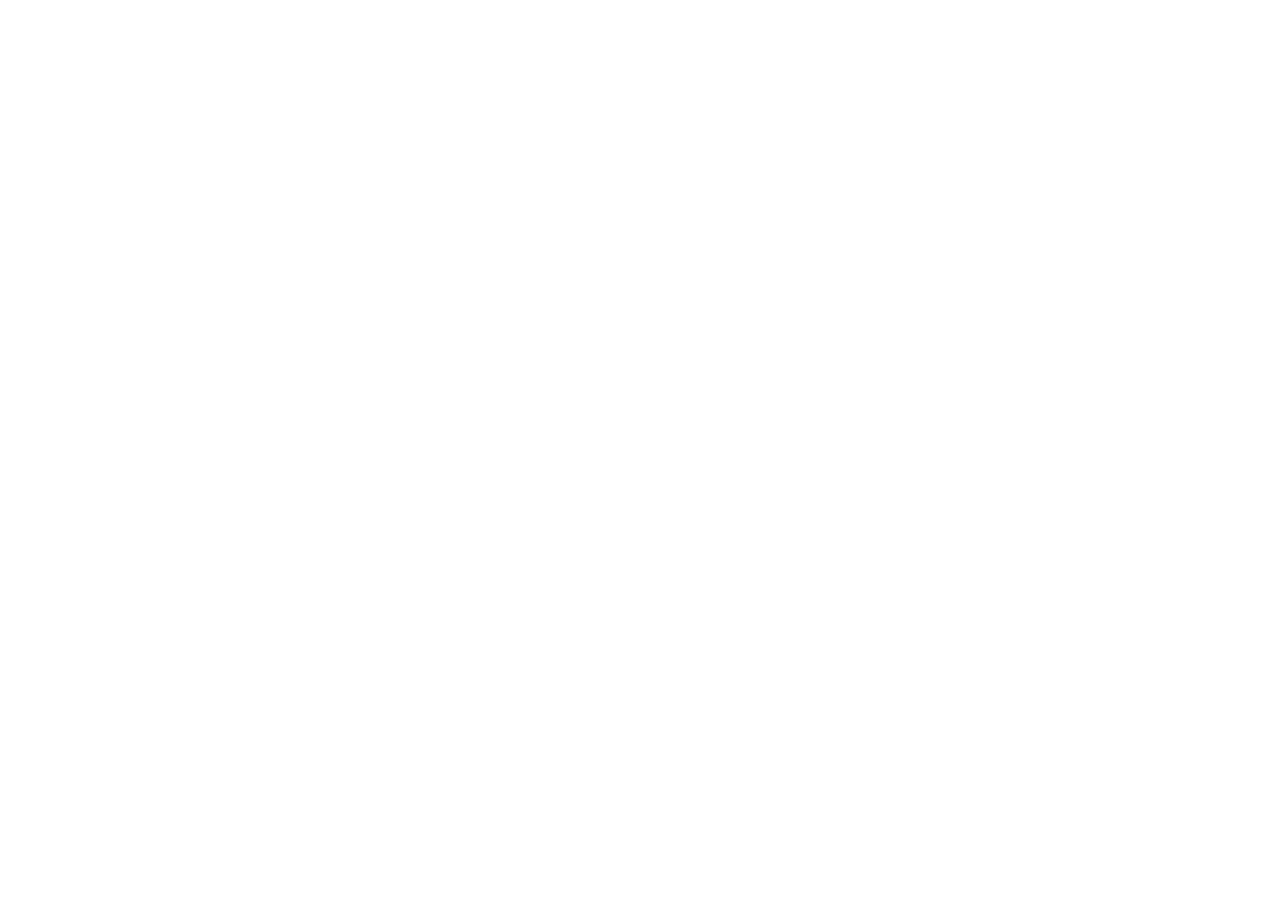
==== login.html @ 8e1ed048 "项目初始化" ====
<!DOCTYPE html>
<html lang="en">
<head>
    <meta charset="UTF-8">
    <meta name="viewport" content="width=device-width, initial-scale=1.0">
    <title>Document</title>
</head>
<body>
    
</body>
</html>
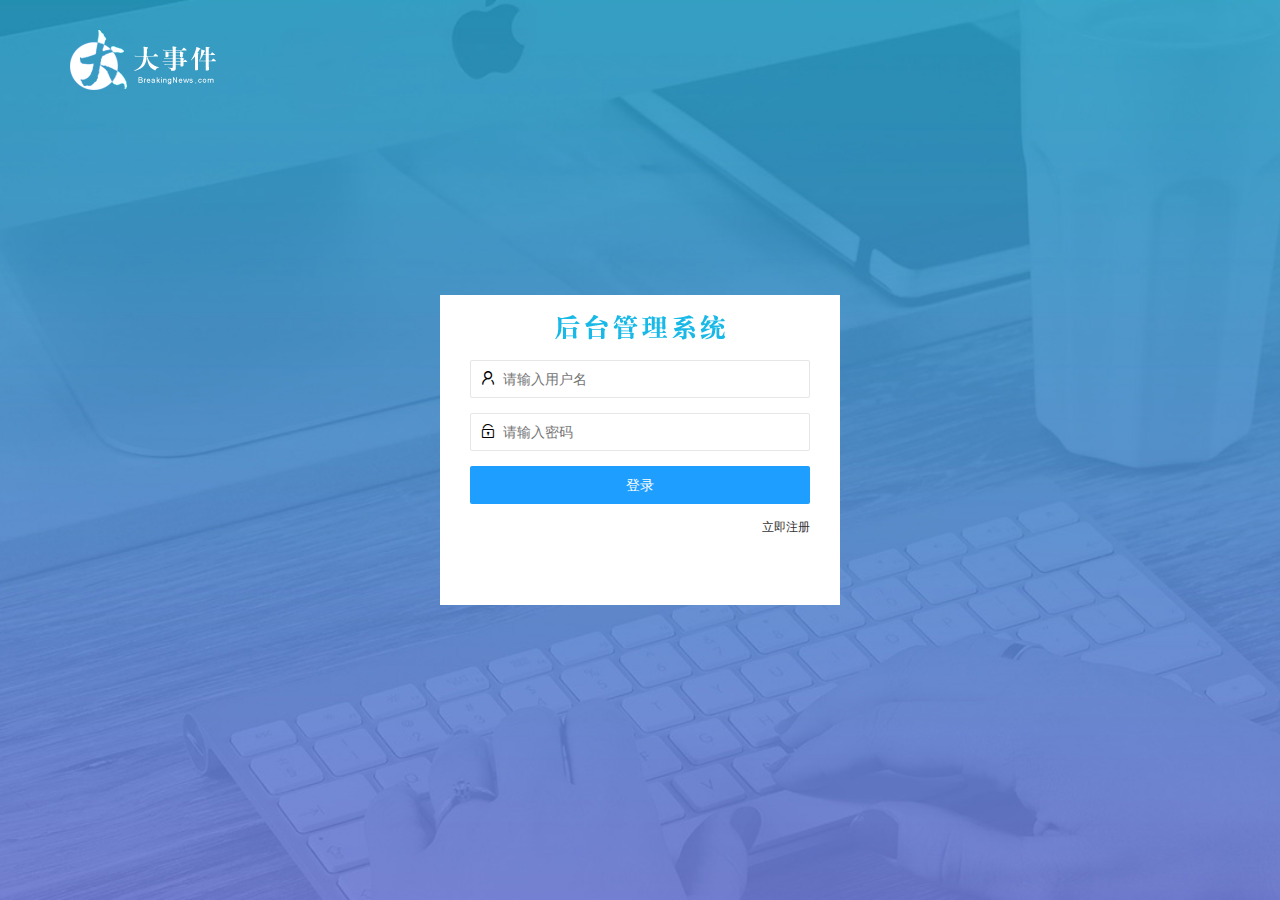
==== commit a91a7826: "登录注册完成" ====
--- a/login.html
+++ b/login.html
@@ -1,11 +1,79 @@
 <!DOCTYPE html>
 <html lang="en">
+
 <head>
     <meta charset="UTF-8">
     <meta name="viewport" content="width=device-width, initial-scale=1.0">
     <title>Document</title>
+    <link rel="stylesheet" href="/assets/lib/layui/css/layui.css">
+    <link rel="stylesheet" href="/assets/css/login.css">
+
 </head>
+
 <body>
-    
+    <!-- 大事件logo部分 -->
+    <div class="layui-main">
+        <img class="logoImg" src="/assets/images/logo.png" alt="">
+    </div>
+
+    <!-- 大事件登录注册部分 -->
+    <div class="loginAndRegBox">
+        <div class="loginTitle">
+
+
+        </div>
+        <!-- 登录的盒子 -->
+        <div class="loginBox">
+            <form class="layui-form" action="">
+                <div class="layui-form-item">
+                    <i class="layui-icon layui-icon-username"></i>
+                    <input type="text" name="username" required lay-verify="required" placeholder="请输入用户名"
+                        autocomplete="off" class="layui-input">
+                </div>
+                <div class="layui-form-item">
+                    <i class="layui-icon layui-icon-password"></i>
+                    <input type="password" name="password" required lay-verify="required" placeholder="请输入密码"
+                        autocomplete="off" class="layui-input">
+                </div>
+                <div class="layui-form-item">
+                    <button type="button" class="layui-btn layui-btn-fluid layui-btn-normal" lay-submit>登录</button>
+                </div>
+                <div class="layui-form-item">
+                    <a href="javascript:;" class="link-login">立即注册</a>
+                </div>
+            </form>
+        </div>
+        <!-- 注册的盒子 -->
+        <div class="regBox">
+            <form class="layui-form" action="">
+                <div class="layui-form-item">
+                    <i class="layui-icon layui-icon-username"></i>
+                    <input type="text" name="username" required lay-verify="required" placeholder="请输入用户名"
+                        autocomplete="off" class="layui-input">
+                </div>
+                <div class="layui-form-item">
+                    <i class="layui-icon layui-icon-password"></i>
+                    <input type="password" name="password" required lay-verify="required" placeholder="请输入密码"
+                        autocomplete="off" class="layui-input">
+                </div>
+                <div class="layui-form-item">
+                    <i class="layui-icon layui-icon-password"></i>
+                    <input type="password" name="repassword" required lay-verify="required" placeholder="再次确认密码"
+                        autocomplete="off" class="layui-input">
+                </div>
+                <div class="layui-form-item">
+                    <button type="button" class="layui-btn layui-btn-fluid layui-btn-normal" lay-submit>注册</button>
+                </div>
+                <div class="layui-form-item">
+                    <a href="javascript:;" class="link-reg">去登录</a>
+                    
+                </div>
+            </form>
+
+        </div>
+    </div>
+    <script src="/assets/lib/jquery.js"></script>
+    <script src="/assets/js/login.js"></script>
 </body>
+
 </html>--- a/assets/lib/layui/css/layui.css
+++ b/assets/lib/layui/css/layui.css
@@ -0,0 +1,2 @@
+/** layui-v2.5.5 MIT License By https://www.layui.com */
+ .layui-inline,img{display:inline-block;vertical-align:middle}h1,h2,h3,h4,h5,h6{font-weight:400}.layui-edge,.layui-header,.layui-inline,.layui-main{position:relative}.layui-body,.layui-edge,.layui-elip{overflow:hidden}.layui-btn,.layui-edge,.layui-inline,img{vertical-align:middle}.layui-btn,.layui-disabled,.layui-icon,.layui-unselect{-moz-user-select:none;-webkit-user-select:none;-ms-user-select:none}.layui-elip,.layui-form-checkbox span,.layui-form-pane .layui-form-label{text-overflow:ellipsis;white-space:nowrap}.layui-breadcrumb,.layui-tree-btnGroup{visibility:hidden}blockquote,body,button,dd,div,dl,dt,form,h1,h2,h3,h4,h5,h6,input,li,ol,p,pre,td,textarea,th,ul{margin:0;padding:0;-webkit-tap-highlight-color:rgba(0,0,0,0)}a:active,a:hover{outline:0}img{border:none}li{list-style:none}table{border-collapse:collapse;border-spacing:0}h4,h5,h6{font-size:100%}button,input,optgroup,option,select,textarea{font-family:inherit;font-size:inherit;font-style:inherit;font-weight:inherit;outline:0}pre{white-space:pre-wrap;white-space:-moz-pre-wrap;white-space:-pre-wrap;white-space:-o-pre-wrap;word-wrap:break-word}body{line-height:24px;font:14px Helvetica Neue,Helvetica,PingFang SC,Tahoma,Arial,sans-serif}hr{height:1px;margin:10px 0;border:0;clear:both}a{color:#333;text-decoration:none}a:hover{color:#777}a cite{font-style:normal;*cursor:pointer}.layui-border-box,.layui-border-box *{box-sizing:border-box}.layui-box,.layui-box *{box-sizing:content-box}.layui-clear{clear:both;*zoom:1}.layui-clear:after{content:'\20';clear:both;*zoom:1;display:block;height:0}.layui-inline{*display:inline;*zoom:1}.layui-edge{display:inline-block;width:0;height:0;border-width:6px;border-style:dashed;border-color:transparent}.layui-edge-top{top:-4px;border-bottom-color:#999;border-bottom-style:solid}.layui-edge-right{border-left-color:#999;border-left-style:solid}.layui-edge-bottom{top:2px;border-top-color:#999;border-top-style:solid}.layui-edge-left{border-right-color:#999;border-right-style:solid}.layui-disabled,.layui-disabled:hover{color:#d2d2d2!important;cursor:not-allowed!important}.layui-circle{border-radius:100%}.layui-show{display:block!important}.layui-hide{display:none!important}@font-face{font-family:layui-icon;src:url(../font/iconfont.eot?v=250);src:url(../font/iconfont.eot?v=250#iefix) format('embedded-opentype'),url(../font/iconfont.woff2?v=250) format('woff2'),url(../font/iconfont.woff?v=250) format('woff'),url(../font/iconfont.ttf?v=250) format('truetype'),url(../font/iconfont.svg?v=250#layui-icon) format('svg')}.layui-icon{font-family:layui-icon!important;font-size:16px;font-style:normal;-webkit-font-smoothing:antialiased;-moz-osx-font-smoothing:grayscale}.layui-icon-reply-fill:before{content:"\e611"}.layui-icon-set-fill:before{content:"\e614"}.layui-icon-menu-fill:before{content:"\e60f"}.layui-icon-search:before{content:"\e615"}.layui-icon-share:before{content:"\e641"}.layui-icon-set-sm:before{content:"\e620"}.layui-icon-engine:before{content:"\e628"}.layui-icon-close:before{content:"\1006"}.layui-icon-close-fill:before{content:"\1007"}.layui-icon-chart-screen:before{content:"\e629"}.layui-icon-star:before{content:"\e600"}.layui-icon-circle-dot:before{content:"\e617"}.layui-icon-chat:before{content:"\e606"}.layui-icon-release:before{content:"\e609"}.layui-icon-list:before{content:"\e60a"}.layui-icon-chart:before{content:"\e62c"}.layui-icon-ok-circle:before{content:"\1005"}.layui-icon-layim-theme:before{content:"\e61b"}.layui-icon-table:before{content:"\e62d"}.layui-icon-right:before{content:"\e602"}.layui-icon-left:before{content:"\e603"}.layui-icon-cart-simple:before{content:"\e698"}.layui-icon-face-cry:before{content:"\e69c"}.layui-icon-face-smile:before{content:"\e6af"}.layui-icon-survey:before{content:"\e6b2"}.layui-icon-tree:before{content:"\e62e"}.layui-icon-upload-circle:before{content:"\e62f"}.layui-icon-add-circle:before{content:"\e61f"}.layui-icon-download-circle:before{content:"\e601"}.layui-icon-templeate-1:before{content:"\e630"}.layui-icon-util:before{content:"\e631"}.layui-icon-face-surprised:before{content:"\e664"}.layui-icon-edit:before{content:"\e642"}.layui-icon-speaker:before{content:"\e645"}.layui-icon-down:before{content:"\e61a"}.layui-icon-file:before{content:"\e621"}.layui-icon-layouts:before{content:"\e632"}.layui-icon-rate-half:before{content:"\e6c9"}.layui-icon-add-circle-fine:before{content:"\e608"}.layui-icon-prev-circle:before{content:"\e633"}.layui-icon-read:before{content:"\e705"}.layui-icon-404:before{content:"\e61c"}.layui-icon-carousel:before{content:"\e634"}.layui-icon-help:before{content:"\e607"}.layui-icon-code-circle:before{content:"\e635"}.layui-icon-water:before{content:"\e636"}.layui-icon-username:before{content:"\e66f"}.layui-icon-find-fill:before{content:"\e670"}.layui-icon-about:before{content:"\e60b"}.layui-icon-location:before{content:"\e715"}.layui-icon-up:before{content:"\e619"}.layui-icon-pause:before{content:"\e651"}.layui-icon-date:before{content:"\e637"}.layui-icon-layim-uploadfile:before{content:"\e61d"}.layui-icon-delete:before{content:"\e640"}.layui-icon-play:before{content:"\e652"}.layui-icon-top:before{content:"\e604"}.layui-icon-friends:before{content:"\e612"}.layui-icon-refresh-3:before{content:"\e9aa"}.layui-icon-ok:before{content:"\e605"}.layui-icon-layer:before{content:"\e638"}.layui-icon-face-smile-fine:before{content:"\e60c"}.layui-icon-dollar:before{content:"\e659"}.layui-icon-group:before{content:"\e613"}.layui-icon-layim-download:before{content:"\e61e"}.layui-icon-picture-fine:before{content:"\e60d"}.layui-icon-link:before{content:"\e64c"}.layui-icon-diamond:before{content:"\e735"}.layui-icon-log:before{content:"\e60e"}.layui-icon-rate-solid:before{content:"\e67a"}.layui-icon-fonts-del:before{content:"\e64f"}.layui-icon-unlink:before{content:"\e64d"}.layui-icon-fonts-clear:before{content:"\e639"}.layui-icon-triangle-r:before{content:"\e623"}.layui-icon-circle:before{content:"\e63f"}.layui-icon-radio:before{content:"\e643"}.layui-icon-align-center:before{content:"\e647"}.layui-icon-align-right:before{content:"\e648"}.layui-icon-align-left:before{content:"\e649"}.layui-icon-loading-1:before{content:"\e63e"}.layui-icon-return:before{content:"\e65c"}.layui-icon-fonts-strong:before{content:"\e62b"}.layui-icon-upload:before{content:"\e67c"}.layui-icon-dialogue:before{content:"\e63a"}.layui-icon-video:before{content:"\e6ed"}.layui-icon-headset:before{content:"\e6fc"}.layui-icon-cellphone-fine:before{content:"\e63b"}.layui-icon-add-1:before{content:"\e654"}.layui-icon-face-smile-b:before{content:"\e650"}.layui-icon-fonts-html:before{content:"\e64b"}.layui-icon-form:before{content:"\e63c"}.layui-icon-cart:before{content:"\e657"}.layui-icon-camera-fill:before{content:"\e65d"}.layui-icon-tabs:before{content:"\e62a"}.layui-icon-fonts-code:before{content:"\e64e"}.layui-icon-fire:before{content:"\e756"}.layui-icon-set:before{content:"\e716"}.layui-icon-fonts-u:before{content:"\e646"}.layui-icon-triangle-d:before{content:"\e625"}.layui-icon-tips:before{content:"\e702"}.layui-icon-picture:before{content:"\e64a"}.layui-icon-more-vertical:before{content:"\e671"}.layui-icon-flag:before{content:"\e66c"}.layui-icon-loading:before{content:"\e63d"}.layui-icon-fonts-i:before{content:"\e644"}.layui-icon-refresh-1:before{content:"\e666"}.layui-icon-rmb:before{content:"\e65e"}.layui-icon-home:before{content:"\e68e"}.layui-icon-user:before{content:"\e770"}.layui-icon-notice:before{content:"\e667"}.layui-icon-login-weibo:before{content:"\e675"}.layui-icon-voice:before{content:"\e688"}.layui-icon-upload-drag:before{content:"\e681"}.layui-icon-login-qq:before{content:"\e676"}.layui-icon-snowflake:before{content:"\e6b1"}.layui-icon-file-b:before{content:"\e655"}.layui-icon-template:before{content:"\e663"}.layui-icon-auz:before{content:"\e672"}.layui-icon-console:before{content:"\e665"}.layui-icon-app:before{content:"\e653"}.layui-icon-prev:before{content:"\e65a"}.layui-icon-website:before{content:"\e7ae"}.layui-icon-next:before{content:"\e65b"}.layui-icon-component:before{content:"\e857"}.layui-icon-more:before{content:"\e65f"}.layui-icon-login-wechat:before{content:"\e677"}.layui-icon-shrink-right:before{content:"\e668"}.layui-icon-spread-left:before{content:"\e66b"}.layui-icon-camera:before{content:"\e660"}.layui-icon-note:before{content:"\e66e"}.layui-icon-refresh:before{content:"\e669"}.layui-icon-female:before{content:"\e661"}.layui-icon-male:before{content:"\e662"}.layui-icon-password:before{content:"\e673"}.layui-icon-senior:before{content:"\e674"}.layui-icon-theme:before{content:"\e66a"}.layui-icon-tread:before{content:"\e6c5"}.layui-icon-praise:before{content:"\e6c6"}.layui-icon-star-fill:before{content:"\e658"}.layui-icon-rate:before{content:"\e67b"}.layui-icon-template-1:before{content:"\e656"}.layui-icon-vercode:before{content:"\e679"}.layui-icon-cellphone:before{content:"\e678"}.layui-icon-screen-full:before{content:"\e622"}.layui-icon-screen-restore:before{content:"\e758"}.layui-icon-cols:before{content:"\e610"}.layui-icon-export:before{content:"\e67d"}.layui-icon-print:before{content:"\e66d"}.layui-icon-slider:before{content:"\e714"}.layui-icon-addition:before{content:"\e624"}.layui-icon-subtraction:before{content:"\e67e"}.layui-icon-service:before{content:"\e626"}.layui-icon-transfer:before{content:"\e691"}.layui-main{width:1140px;margin:0 auto}.layui-header{z-index:1000;height:60px}.layui-header a:hover{transition:all .5s;-webkit-transition:all .5s}.layui-side{position:fixed;left:0;top:0;bottom:0;z-index:999;width:200px;overflow-x:hidden}.layui-side-scroll{position:relative;width:220px;height:100%;overflow-x:hidden}.layui-body{position:absolute;left:200px;right:0;top:0;bottom:0;z-index:998;width:auto;overflow-y:auto;box-sizing:border-box}.layui-layout-body{overflow:hidden}.layui-layout-admin .layui-header{background-color:#23262E}.layui-layout-admin .layui-side{top:60px;width:200px;overflow-x:hidden}.layui-layout-admin .layui-body{position:fixed;top:60px;bottom:44px}.layui-layout-admin .layui-main{width:auto;margin:0 15px}.layui-layout-admin .layui-footer{position:fixed;left:200px;right:0;bottom:0;height:44px;line-height:44px;padding:0 15px;background-color:#eee}.layui-layout-admin .layui-logo{position:absolute;left:0;top:0;width:200px;height:100%;line-height:60px;text-align:center;color:#009688;font-size:16px}.layui-layout-admin .layui-header .layui-nav{background:0 0}.layui-layout-left{position:absolute!important;left:200px;top:0}.layui-layout-right{position:absolute!important;right:0;top:0}.layui-container{position:relative;margin:0 auto;padding:0 15px;box-sizing:border-box}.layui-fluid{position:relative;margin:0 auto;padding:0 15px}.layui-row:after,.layui-row:before{content:'';display:block;clear:both}.layui-col-lg1,.layui-col-lg10,.layui-col-lg11,.layui-col-lg12,.layui-col-lg2,.layui-col-lg3,.layui-col-lg4,.layui-col-lg5,.layui-col-lg6,.layui-col-lg7,.layui-col-lg8,.layui-col-lg9,.layui-col-md1,.layui-col-md10,.layui-col-md11,.layui-col-md12,.layui-col-md2,.layui-col-md3,.layui-col-md4,.layui-col-md5,.layui-col-md6,.layui-col-md7,.layui-col-md8,.layui-col-md9,.layui-col-sm1,.layui-col-sm10,.layui-col-sm11,.layui-col-sm12,.layui-col-sm2,.layui-col-sm3,.layui-col-sm4,.layui-col-sm5,.layui-col-sm6,.layui-col-sm7,.layui-col-sm8,.layui-col-sm9,.layui-col-xs1,.layui-col-xs10,.layui-col-xs11,.layui-col-xs12,.layui-col-xs2,.layui-col-xs3,.layui-col-xs4,.layui-col-xs5,.layui-col-xs6,.layui-col-xs7,.layui-col-xs8,.layui-col-xs9{position:relative;display:block;box-sizing:border-box}.layui-col-xs1,.layui-col-xs10,.layui-col-xs11,.layui-col-xs12,.layui-col-xs2,.layui-col-xs3,.layui-col-xs4,.layui-col-xs5,.layui-col-xs6,.layui-col-xs7,.layui-col-xs8,.layui-col-xs9{float:left}.layui-col-xs1{width:8.33333333%}.layui-col-xs2{width:16.66666667%}.layui-col-xs3{width:25%}.layui-col-xs4{width:33.33333333%}.layui-col-xs5{width:41.66666667%}.layui-col-xs6{width:50%}.layui-col-xs7{width:58.33333333%}.layui-col-xs8{width:66.66666667%}.layui-col-xs9{width:75%}.layui-col-xs10{width:83.33333333%}.layui-col-xs11{width:91.66666667%}.layui-col-xs12{width:100%}.layui-col-xs-offset1{margin-left:8.33333333%}.layui-col-xs-offset2{margin-left:16.66666667%}.layui-col-xs-offset3{margin-left:25%}.layui-col-xs-offset4{margin-left:33.33333333%}.layui-col-xs-offset5{margin-left:41.66666667%}.layui-col-xs-offset6{margin-left:50%}.layui-col-xs-offset7{margin-left:58.33333333%}.layui-col-xs-offset8{margin-left:66.66666667%}.layui-col-xs-offset9{margin-left:75%}.layui-col-xs-offset10{margin-left:83.33333333%}.layui-col-xs-offset11{margin-left:91.66666667%}.layui-col-xs-offset12{margin-left:100%}@media screen and (max-width:768px){.layui-hide-xs{display:none!important}.layui-show-xs-block{display:block!important}.layui-show-xs-inline{display:inline!important}.layui-show-xs-inline-block{display:inline-block!important}}@media screen and (min-width:768px){.layui-container{width:750px}.layui-hide-sm{display:none!important}.layui-show-sm-block{display:block!important}.layui-show-sm-inline{display:inline!important}.layui-show-sm-inline-block{display:inline-block!important}.layui-col-sm1,.layui-col-sm10,.layui-col-sm11,.layui-col-sm12,.layui-col-sm2,.layui-col-sm3,.layui-col-sm4,.layui-col-sm5,.layui-col-sm6,.layui-col-sm7,.layui-col-sm8,.layui-col-sm9{float:left}.layui-col-sm1{width:8.33333333%}.layui-col-sm2{width:16.66666667%}.layui-col-sm3{width:25%}.layui-col-sm4{width:33.33333333%}.layui-col-sm5{width:41.66666667%}.layui-col-sm6{width:50%}.layui-col-sm7{width:58.33333333%}.layui-col-sm8{width:66.66666667%}.layui-col-sm9{width:75%}.layui-col-sm10{width:83.33333333%}.layui-col-sm11{width:91.66666667%}.layui-col-sm12{width:100%}.layui-col-sm-offset1{margin-left:8.33333333%}.layui-col-sm-offset2{margin-left:16.66666667%}.layui-col-sm-offset3{margin-left:25%}.layui-col-sm-offset4{margin-left:33.33333333%}.layui-col-sm-offset5{margin-left:41.66666667%}.layui-col-sm-offset6{margin-left:50%}.layui-col-sm-offset7{margin-left:58.33333333%}.layui-col-sm-offset8{margin-left:66.66666667%}.layui-col-sm-offset9{margin-left:75%}.layui-col-sm-offset10{margin-left:83.33333333%}.layui-col-sm-offset11{margin-left:91.66666667%}.layui-col-sm-offset12{margin-left:100%}}@media screen and (min-width:992px){.layui-container{width:970px}.layui-hide-md{display:none!important}.layui-show-md-block{display:block!important}.layui-show-md-inline{display:inline!important}.layui-show-md-inline-block{display:inline-block!important}.layui-col-md1,.layui-col-md10,.layui-col-md11,.layui-col-md12,.layui-col-md2,.layui-col-md3,.layui-col-md4,.layui-col-md5,.layui-col-md6,.layui-col-md7,.layui-col-md8,.layui-col-md9{float:left}.layui-col-md1{width:8.33333333%}.layui-col-md2{width:16.66666667%}.layui-col-md3{width:25%}.layui-col-md4{width:33.33333333%}.layui-col-md5{width:41.66666667%}.layui-col-md6{width:50%}.layui-col-md7{width:58.33333333%}.layui-col-md8{width:66.66666667%}.layui-col-md9{width:75%}.layui-col-md10{width:83.33333333%}.layui-col-md11{width:91.66666667%}.layui-col-md12{width:100%}.layui-col-md-offset1{margin-left:8.33333333%}.layui-col-md-offset2{margin-left:16.66666667%}.layui-col-md-offset3{margin-left:25%}.layui-col-md-offset4{margin-left:33.33333333%}.layui-col-md-offset5{margin-left:41.66666667%}.layui-col-md-offset6{margin-left:50%}.layui-col-md-offset7{margin-left:58.33333333%}.layui-col-md-offset8{margin-left:66.66666667%}.layui-col-md-offset9{margin-left:75%}.layui-col-md-offset10{margin-left:83.33333333%}.layui-col-md-offset11{margin-left:91.66666667%}.layui-col-md-offset12{margin-left:100%}}@media screen and (min-width:1200px){.layui-container{width:1170px}.layui-hide-lg{display:none!important}.layui-show-lg-block{display:block!important}.layui-show-lg-inline{display:inline!important}.layui-show-lg-inline-block{display:inline-block!important}.layui-col-lg1,.layui-col-lg10,.layui-col-lg11,.layui-col-lg12,.layui-col-lg2,.layui-col-lg3,.layui-col-lg4,.layui-col-lg5,.layui-col-lg6,.layui-col-lg7,.layui-col-lg8,.layui-col-lg9{float:left}.layui-col-lg1{width:8.33333333%}.layui-col-lg2{width:16.66666667%}.layui-col-lg3{width:25%}.layui-col-lg4{width:33.33333333%}.layui-col-lg5{width:41.66666667%}.layui-col-lg6{width:50%}.layui-col-lg7{width:58.33333333%}.layui-col-lg8{width:66.66666667%}.layui-col-lg9{width:75%}.layui-col-lg10{width:83.33333333%}.layui-col-lg11{width:91.66666667%}.layui-col-lg12{width:100%}.layui-col-lg-offset1{margin-left:8.33333333%}.layui-col-lg-offset2{margin-left:16.66666667%}.layui-col-lg-offset3{margin-left:25%}.layui-col-lg-offset4{margin-left:33.33333333%}.layui-col-lg-offset5{margin-left:41.66666667%}.layui-col-lg-offset6{margin-left:50%}.layui-col-lg-offset7{margin-left:58.33333333%}.layui-col-lg-offset8{margin-left:66.66666667%}.layui-col-lg-offset9{margin-left:75%}.layui-col-lg-offset10{margin-left:83.33333333%}.layui-col-lg-offset11{margin-left:91.66666667%}.layui-col-lg-offset12{margin-left:100%}}.layui-col-space1{margin:-.5px}.layui-col-space1>*{padding:.5px}.layui-col-space3{margin:-1.5px}.layui-col-space3>*{padding:1.5px}.layui-col-space5{margin:-2.5px}.layui-col-space5>*{padding:2.5px}.layui-col-space8{margin:-3.5px}.layui-col-space8>*{padding:3.5px}.layui-col-space10{margin:-5px}.layui-col-space10>*{padding:5px}.layui-col-space12{margin:-6px}.layui-col-space12>*{padding:6px}.layui-col-space15{margin:-7.5px}.layui-col-space15>*{padding:7.5px}.layui-col-space18{margin:-9px}.layui-col-space18>*{padding:9px}.layui-col-space20{margin:-10px}.layui-col-space20>*{padding:10px}.layui-col-space22{margin:-11px}.layui-col-space22>*{padding:11px}.layui-col-space25{margin:-12.5px}.layui-col-space25>*{padding:12.5px}.layui-col-space30{margin:-15px}.layui-col-space30>*{padding:15px}.layui-btn,.layui-input,.layui-select,.layui-textarea,.layui-upload-button{outline:0;-webkit-appearance:none;transition:all .3s;-webkit-transition:all .3s;box-sizing:border-box}.layui-elem-quote{margin-bottom:10px;padding:15px;line-height:22px;border-left:5px solid #009688;border-radius:0 2px 2px 0;background-color:#f2f2f2}.layui-quote-nm{border-style:solid;border-width:1px 1px 1px 5px;background:0 0}.layui-elem-field{margin-bottom:10px;padding:0;border-width:1px;border-style:solid}.layui-elem-field legend{margin-left:20px;padding:0 10px;font-size:20px;font-weight:300}.layui-field-title{margin:10px 0 20px;border-width:1px 0 0}.layui-field-box{padding:10px 15px}.layui-field-title .layui-field-box{padding:10px 0}.layui-progress{position:relative;height:6px;border-radius:20px;background-color:#e2e2e2}.layui-progress-bar{position:absolute;left:0;top:0;width:0;max-width:100%;height:6px;border-radius:20px;text-align:right;background-color:#5FB878;transition:all .3s;-webkit-transition:all .3s}.layui-progress-big,.layui-progress-big .layui-progress-bar{height:18px;line-height:18px}.layui-progress-text{position:relative;top:-20px;line-height:18px;font-size:12px;color:#666}.layui-progress-big .layui-progress-text{position:static;padding:0 10px;color:#fff}.layui-collapse{border-width:1px;border-style:solid;border-radius:2px}.layui-colla-content,.layui-colla-item{border-top-width:1px;border-top-style:solid}.layui-colla-item:first-child{border-top:none}.layui-colla-title{position:relative;height:42px;line-height:42px;padding:0 15px 0 35px;color:#333;background-color:#f2f2f2;cursor:pointer;font-size:14px;overflow:hidden}.layui-colla-content{display:none;padding:10px 15px;line-height:22px;color:#666}.layui-colla-icon{position:absolute;left:15px;top:0;font-size:14px}.layui-card{margin-bottom:15px;border-radius:2px;background-color:#fff;box-shadow:0 1px 2px 0 rgba(0,0,0,.05)}.layui-card:last-child{margin-bottom:0}.layui-card-header{position:relative;height:42px;line-height:42px;padding:0 15px;border-bottom:1px solid #f6f6f6;color:#333;border-radius:2px 2px 0 0;font-size:14px}.layui-bg-black,.layui-bg-blue,.layui-bg-cyan,.layui-bg-green,.layui-bg-orange,.layui-bg-red{color:#fff!important}.layui-card-body{position:relative;padding:10px 15px;line-height:24px}.layui-card-body[pad15]{padding:15px}.layui-card-body[pad20]{padding:20px}.layui-card-body .layui-table{margin:5px 0}.layui-card .layui-tab{margin:0}.layui-panel-window{position:relative;padding:15px;border-radius:0;border-top:5px solid #E6E6E6;background-color:#fff}.layui-auxiliar-moving{position:fixed;left:0;right:0;top:0;bottom:0;width:100%;height:100%;background:0 0;z-index:9999999999}.layui-form-label,.layui-form-mid,.layui-form-select,.layui-input-block,.layui-input-inline,.layui-textarea{position:relative}.layui-bg-red{background-color:#FF5722!important}.layui-bg-orange{background-color:#FFB800!important}.layui-bg-green{background-color:#009688!important}.layui-bg-cyan{background-color:#2F4056!important}.layui-bg-blue{background-color:#1E9FFF!important}.layui-bg-black{background-color:#393D49!important}.layui-bg-gray{background-color:#eee!important;color:#666!important}.layui-badge-rim,.layui-colla-content,.layui-colla-item,.layui-collapse,.layui-elem-field,.layui-form-pane .layui-form-item[pane],.layui-form-pane .layui-form-label,.layui-input,.layui-layedit,.layui-layedit-tool,.layui-quote-nm,.layui-select,.layui-tab-bar,.layui-tab-card,.layui-tab-title,.layui-tab-title .layui-this:after,.layui-textarea{border-color:#e6e6e6}.layui-timeline-item:before,hr{background-color:#e6e6e6}.layui-text{line-height:22px;font-size:14px;color:#666}.layui-text h1,.layui-text h2,.layui-text h3{font-weight:500;color:#333}.layui-text h1{font-size:30px}.layui-text h2{font-size:24px}.layui-text h3{font-size:18px}.layui-text a:not(.layui-btn){color:#01AAED}.layui-text a:not(.layui-btn):hover{text-decoration:underline}.layui-text ul{padding:5px 0 5px 15px}.layui-text ul li{margin-top:5px;list-style-type:disc}.layui-text em,.layui-word-aux{color:#999!important;padding:0 5px!important}.layui-btn{display:inline-block;height:38px;line-height:38px;padding:0 18px;background-color:#009688;color:#fff;white-space:nowrap;text-align:center;font-size:14px;border:none;border-radius:2px;cursor:pointer}.layui-btn:hover{opacity:.8;filter:alpha(opacity=80);color:#fff}.layui-btn:active{opacity:1;filter:alpha(opacity=100)}.layui-btn+.layui-btn{margin-left:10px}.layui-btn-container{font-size:0}.layui-btn-container .layui-btn{margin-right:10px;margin-bottom:10px}.layui-btn-container .layui-btn+.layui-btn{margin-left:0}.layui-table .layui-btn-container .layui-btn{margin-bottom:9px}.layui-btn-radius{border-radius:100px}.layui-btn .layui-icon{margin-right:3px;font-size:18px;vertical-align:bottom;vertical-align:middle\9}.layui-btn-primary{border:1px solid #C9C9C9;background-color:#fff;color:#555}.layui-btn-primary:hover{border-color:#009688;color:#333}.layui-btn-normal{background-color:#1E9FFF}.layui-btn-warm{background-color:#FFB800}.layui-btn-danger{background-color:#FF5722}.layui-btn-checked{background-color:#5FB878}.layui-btn-disabled,.layui-btn-disabled:active,.layui-btn-disabled:hover{border:1px solid #e6e6e6;background-color:#FBFBFB;color:#C9C9C9;cursor:not-allowed;opacity:1}.layui-btn-lg{height:44px;line-height:44px;padding:0 25px;font-size:16px}.layui-btn-sm{height:30px;line-height:30px;padding:0 10px;font-size:12px}.layui-btn-sm i{font-size:16px!important}.layui-btn-xs{height:22px;line-height:22px;padding:0 5px;font-size:12px}.layui-btn-xs i{font-size:14px!important}.layui-btn-group{display:inline-block;vertical-align:middle;font-size:0}.layui-btn-group .layui-btn{margin-left:0!important;margin-right:0!important;border-left:1px solid rgba(255,255,255,.5);border-radius:0}.layui-btn-group .layui-btn-primary{border-left:none}.layui-btn-group .layui-btn-primary:hover{border-color:#C9C9C9;color:#009688}.layui-btn-group .layui-btn:first-child{border-left:none;border-radius:2px 0 0 2px}.layui-btn-group .layui-btn-primary:first-child{border-left:1px solid #c9c9c9}.layui-btn-group .layui-btn:last-child{border-radius:0 2px 2px 0}.layui-btn-group .layui-btn+.layui-btn{margin-left:0}.layui-btn-group+.layui-btn-group{margin-left:10px}.layui-btn-fluid{width:100%}.layui-input,.layui-select,.layui-textarea{height:38px;line-height:1.3;line-height:38px\9;border-width:1px;border-style:solid;background-color:#fff;border-radius:2px}.layui-input::-webkit-input-placeholder,.layui-select::-webkit-input-placeholder,.layui-textarea::-webkit-input-placeholder{line-height:1.3}.layui-input,.layui-textarea{display:block;width:100%;padding-left:10px}.layui-input:hover,.layui-textarea:hover{border-color:#D2D2D2!important}.layui-input:focus,.layui-textarea:focus{border-color:#C9C9C9!important}.layui-textarea{min-height:100px;height:auto;line-height:20px;padding:6px 10px;resize:vertical}.layui-select{padding:0 10px}.layui-form input[type=checkbox],.layui-form input[type=radio],.layui-form select{display:none}.layui-form [lay-ignore]{display:initial}.layui-form-item{margin-bottom:15px;clear:both;*zoom:1}.layui-form-item:after{content:'\20';clear:both;*zoom:1;display:block;height:0}.layui-form-label{float:left;display:block;padding:9px 15px;width:80px;font-weight:400;line-height:20px;text-align:right}.layui-form-label-col{display:block;float:none;padding:9px 0;line-height:20px;text-align:left}.layui-form-item .layui-inline{margin-bottom:5px;margin-right:10px}.layui-input-block{margin-left:110px;min-height:36px}.layui-input-inline{display:inline-block;vertical-align:middle}.layui-form-item .layui-input-inline{float:left;width:190px;margin-right:10px}.layui-form-text .layui-input-inline{width:auto}.layui-form-mid{float:left;display:block;padding:9px 0!important;line-height:20px;margin-right:10px}.layui-form-danger+.layui-form-select .layui-input,.layui-form-danger:focus{border-color:#FF5722!important}.layui-form-select .layui-input{padding-right:30px;cursor:pointer}.layui-form-select .layui-edge{position:absolute;right:10px;top:50%;margin-top:-3px;cursor:pointer;border-width:6px;border-top-color:#c2c2c2;border-top-style:solid;transition:all .3s;-webkit-transition:all .3s}.layui-form-select dl{display:none;position:absolute;left:0;top:42px;padding:5px 0;z-index:899;min-width:100%;border:1px solid #d2d2d2;max-height:300px;overflow-y:auto;background-color:#fff;border-radius:2px;box-shadow:0 2px 4px rgba(0,0,0,.12);box-sizing:border-box}.layui-form-select dl dd,.layui-form-select dl dt{padding:0 10px;line-height:36px;white-space:nowrap;overflow:hidden;text-overflow:ellipsis}.layui-form-select dl dt{font-size:12px;color:#999}.layui-form-select dl dd{cursor:pointer}.layui-form-select dl dd:hover{background-color:#f2f2f2;-webkit-transition:.5s all;transition:.5s all}.layui-form-select .layui-select-group dd{padding-left:20px}.layui-form-select dl dd.layui-select-tips{padding-left:10px!important;color:#999}.layui-form-select dl dd.layui-this{background-color:#5FB878;color:#fff}.layui-form-checkbox,.layui-form-select dl dd.layui-disabled{background-color:#fff}.layui-form-selected dl{display:block}.layui-form-checkbox,.layui-form-checkbox *,.layui-form-switch{display:inline-block;vertical-align:middle}.layui-form-selected .layui-edge{margin-top:-9px;-webkit-transform:rotate(180deg);transform:rotate(180deg);margin-top:-3px\9}:root .layui-form-selected .layui-edge{margin-top:-9px\0/IE9}.layui-form-selectup dl{top:auto;bottom:42px}.layui-select-none{margin:5px 0;text-align:center;color:#999}.layui-select-disabled .layui-disabled{border-color:#eee!important}.layui-select-disabled .layui-edge{border-top-color:#d2d2d2}.layui-form-checkbox{position:relative;height:30px;line-height:30px;margin-right:10px;padding-right:30px;cursor:pointer;font-size:0;-webkit-transition:.1s linear;transition:.1s linear;box-sizing:border-box}.layui-form-checkbox span{padding:0 10px;height:100%;font-size:14px;border-radius:2px 0 0 2px;background-color:#d2d2d2;color:#fff;overflow:hidden}.layui-form-checkbox:hover span{background-color:#c2c2c2}.layui-form-checkbox i{position:absolute;right:0;top:0;width:30px;height:28px;border:1px solid #d2d2d2;border-left:none;border-radius:0 2px 2px 0;color:#fff;font-size:20px;text-align:center}.layui-form-checkbox:hover i{border-color:#c2c2c2;color:#c2c2c2}.layui-form-checked,.layui-form-checked:hover{border-color:#5FB878}.layui-form-checked span,.layui-form-checked:hover span{background-color:#5FB878}.layui-form-checked i,.layui-form-checked:hover i{color:#5FB878}.layui-form-item .layui-form-checkbox{margin-top:4px}.layui-form-checkbox[lay-skin=primary]{height:auto!important;line-height:normal!important;min-width:18px;min-height:18px;border:none!important;margin-right:0;padding-left:28px;padding-right:0;background:0 0}.layui-form-checkbox[lay-skin=primary] span{padding-left:0;padding-right:15px;line-height:18px;background:0 0;color:#666}.layui-form-checkbox[lay-skin=primary] i{right:auto;left:0;width:16px;height:16px;line-height:16px;border:1px solid #d2d2d2;font-size:12px;border-radius:2px;background-color:#fff;-webkit-transition:.1s linear;transition:.1s linear}.layui-form-checkbox[lay-skin=primary]:hover i{border-color:#5FB878;color:#fff}.layui-form-checked[lay-skin=primary] i{border-color:#5FB878!important;background-color:#5FB878;color:#fff}.layui-checkbox-disbaled[lay-skin=primary] span{background:0 0!important;color:#c2c2c2}.layui-checkbox-disbaled[lay-skin=primary]:hover i{border-color:#d2d2d2}.layui-form-item .layui-form-checkbox[lay-skin=primary]{margin-top:10px}.layui-form-switch{position:relative;height:22px;line-height:22px;min-width:35px;padding:0 5px;margin-top:8px;border:1px solid #d2d2d2;border-radius:20px;cursor:pointer;background-color:#fff;-webkit-transition:.1s linear;transition:.1s linear}.layui-form-switch i{position:absolute;left:5px;top:3px;width:16px;height:16px;border-radius:20px;background-color:#d2d2d2;-webkit-transition:.1s linear;transition:.1s linear}.layui-form-switch em{position:relative;top:0;width:25px;margin-left:21px;padding:0!important;text-align:center!important;color:#999!important;font-style:normal!important;font-size:12px}.layui-form-onswitch{border-color:#5FB878;background-color:#5FB878}.layui-checkbox-disbaled,.layui-checkbox-disbaled i{border-color:#e2e2e2!important}.layui-form-onswitch i{left:100%;margin-left:-21px;background-color:#fff}.layui-form-onswitch em{margin-left:5px;margin-right:21px;color:#fff!important}.layui-checkbox-disbaled span{background-color:#e2e2e2!important}.layui-checkbox-disbaled:hover i{color:#fff!important}[lay-radio]{display:none}.layui-form-radio,.layui-form-radio *{display:inline-block;vertical-align:middle}.layui-form-radio{line-height:28px;margin:6px 10px 0 0;padding-right:10px;cursor:pointer;font-size:0}.layui-form-radio *{font-size:14px}.layui-form-radio>i{margin-right:8px;font-size:22px;color:#c2c2c2}.layui-form-radio>i:hover,.layui-form-radioed>i{color:#5FB878}.layui-radio-disbaled>i{color:#e2e2e2!important}.layui-form-pane .layui-form-label{width:110px;padding:8px 15px;height:38px;line-height:20px;border-width:1px;border-style:solid;border-radius:2px 0 0 2px;text-align:center;background-color:#FBFBFB;overflow:hidden;box-sizing:border-box}.layui-form-pane .layui-input-inline{margin-left:-1px}.layui-form-pane .layui-input-block{margin-left:110px;left:-1px}.layui-form-pane .layui-input{border-radius:0 2px 2px 0}.layui-form-pane .layui-form-text .layui-form-label{float:none;width:100%;border-radius:2px;box-sizing:border-box;text-align:left}.layui-form-pane .layui-form-text .layui-input-inline{display:block;margin:0;top:-1px;clear:both}.layui-form-pane .layui-form-text .layui-input-block{margin:0;left:0;top:-1px}.layui-form-pane .layui-form-text .layui-textarea{min-height:100px;border-radius:0 0 2px 2px}.layui-form-pane .layui-form-checkbox{margin:4px 0 4px 10px}.layui-form-pane .layui-form-radio,.layui-form-pane .layui-form-switch{margin-top:6px;margin-left:10px}.layui-form-pane .layui-form-item[pane]{position:relative;border-width:1px;border-style:solid}.layui-form-pane .layui-form-item[pane] .layui-form-label{position:absolute;left:0;top:0;height:100%;border-width:0 1px 0 0}.layui-form-pane .layui-form-item[pane] .layui-input-inline{margin-left:110px}@media screen and (max-width:450px){.layui-form-item .layui-form-label{text-overflow:ellipsis;overflow:hidden;white-space:nowrap}.layui-form-item .layui-inline{display:block;margin-right:0;margin-bottom:20px;clear:both}.layui-form-item .layui-inline:after{content:'\20';clear:both;display:block;height:0}.layui-form-item .layui-input-inline{display:block;float:none;left:-3px;width:auto;margin:0 0 10px 112px}.layui-form-item .layui-input-inline+.layui-form-mid{margin-left:110px;top:-5px;padding:0}.layui-form-item .layui-form-checkbox{margin-right:5px;margin-bottom:5px}}.layui-layedit{border-width:1px;border-style:solid;border-radius:2px}.layui-layedit-tool{padding:3px 5px;border-bottom-width:1px;border-bottom-style:solid;font-size:0}.layedit-tool-fixed{position:fixed;top:0;border-top:1px solid #e2e2e2}.layui-layedit-tool .layedit-tool-mid,.layui-layedit-tool .layui-icon{display:inline-block;vertical-align:middle;text-align:center;font-size:14px}.layui-layedit-tool .layui-icon{position:relative;width:32px;height:30px;line-height:30px;margin:3px 5px;color:#777;cursor:pointer;border-radius:2px}.layui-layedit-tool .layui-icon:hover{color:#393D49}.layui-layedit-tool .layui-icon:active{color:#000}.layui-layedit-tool .layedit-tool-active{background-color:#e2e2e2;color:#000}.layui-layedit-tool .layui-disabled,.layui-layedit-tool .layui-disabled:hover{color:#d2d2d2;cursor:not-allowed}.layui-layedit-tool .layedit-tool-mid{width:1px;height:18px;margin:0 10px;background-color:#d2d2d2}.layedit-tool-html{width:50px!important;font-size:30px!important}.layedit-tool-b,.layedit-tool-code,.layedit-tool-help{font-size:16px!important}.layedit-tool-d,.layedit-tool-face,.layedit-tool-image,.layedit-tool-unlink{font-size:18px!important}.layedit-tool-image input{position:absolute;font-size:0;left:0;top:0;width:100%;height:100%;opacity:.01;filter:Alpha(opacity=1);cursor:pointer}.layui-layedit-iframe iframe{display:block;width:100%}#LAY_layedit_code{overflow:hidden}.layui-laypage{display:inline-block;*display:inline;*zoom:1;vertical-align:middle;margin:10px 0;font-size:0}.layui-laypage>a:first-child,.layui-laypage>a:first-child em{border-radius:2px 0 0 2px}.layui-laypage>a:last-child,.layui-laypage>a:last-child em{border-radius:0 2px 2px 0}.layui-laypage>:first-child{margin-left:0!important}.layui-laypage>:last-child{margin-right:0!important}.layui-laypage a,.layui-laypage button,.layui-laypage input,.layui-laypage select,.layui-laypage span{border:1px solid #e2e2e2}.layui-laypage a,.layui-laypage span{display:inline-block;*display:inline;*zoom:1;vertical-align:middle;padding:0 15px;height:28px;line-height:28px;margin:0 -1px 5px 0;background-color:#fff;color:#333;font-size:12px}.layui-flow-more a *,.layui-laypage input,.layui-table-view select[lay-ignore]{display:inline-block}.layui-laypage a:hover{color:#009688}.layui-laypage em{font-style:normal}.layui-laypage .layui-laypage-spr{color:#999;font-weight:700}.layui-laypage a{text-decoration:none}.layui-laypage .layui-laypage-curr{position:relative}.layui-laypage .layui-laypage-curr em{position:relative;color:#fff}.layui-laypage .layui-laypage-curr .layui-laypage-em{position:absolute;left:-1px;top:-1px;padding:1px;width:100%;height:100%;background-color:#009688}.layui-laypage-em{border-radius:2px}.layui-laypage-next em,.layui-laypage-prev em{font-family:Sim sun;font-size:16px}.layui-laypage .layui-laypage-count,.layui-laypage .layui-laypage-limits,.layui-laypage .layui-laypage-refresh,.layui-laypage .layui-laypage-skip{margin-left:10px;margin-right:10px;padding:0;border:none}.layui-laypage .layui-laypage-limits,.layui-laypage .layui-laypage-refresh{vertical-align:top}.layui-laypage .layui-laypage-refresh i{font-size:18px;cursor:pointer}.layui-laypage select{height:22px;padding:3px;border-radius:2px;cursor:pointer}.layui-laypage .layui-laypage-skip{height:30px;line-height:30px;color:#999}.layui-laypage button,.layui-laypage input{height:30px;line-height:30px;border-radius:2px;vertical-align:top;background-color:#fff;box-sizing:border-box}.layui-laypage input{width:40px;margin:0 10px;padding:0 3px;text-align:center}.layui-laypage input:focus,.layui-laypage select:focus{border-color:#009688!important}.layui-laypage button{margin-left:10px;padding:0 10px;cursor:pointer}.layui-table,.layui-table-view{margin:10px 0}.layui-flow-more{margin:10px 0;text-align:center;color:#999;font-size:14px}.layui-flow-more a{height:32px;line-height:32px}.layui-flow-more a *{vertical-align:top}.layui-flow-more a cite{padding:0 20px;border-radius:3px;background-color:#eee;color:#333;font-style:normal}.layui-flow-more a cite:hover{opacity:.8}.layui-flow-more a i{font-size:30px;color:#737383}.layui-table{width:100%;background-color:#fff;color:#666}.layui-table tr{transition:all .3s;-webkit-transition:all .3s}.layui-table th{text-align:left;font-weight:400}.layui-table tbody tr:hover,.layui-table thead tr,.layui-table-click,.layui-table-header,.layui-table-hover,.layui-table-mend,.layui-table-patch,.layui-table-tool,.layui-table-total,.layui-table-total tr,.layui-table[lay-even] tr:nth-child(even){background-color:#f2f2f2}.layui-table td,.layui-table th,.layui-table-col-set,.layui-table-fixed-r,.layui-table-grid-down,.layui-table-header,.layui-table-page,.layui-table-tips-main,.layui-table-tool,.layui-table-total,.layui-table-view,.layui-table[lay-skin=line],.layui-table[lay-skin=row]{border-width:1px;border-style:solid;border-color:#e6e6e6}.layui-table td,.layui-table th{position:relative;padding:9px 15px;min-height:20px;line-height:20px;font-size:14px}.layui-table[lay-skin=line] td,.layui-table[lay-skin=line] th{border-width:0 0 1px}.layui-table[lay-skin=row] td,.layui-table[lay-skin=row] th{border-width:0 1px 0 0}.layui-table[lay-skin=nob] td,.layui-table[lay-skin=nob] th{border:none}.layui-table img{max-width:100px}.layui-table[lay-size=lg] td,.layui-table[lay-size=lg] th{padding:15px 30px}.layui-table-view .layui-table[lay-size=lg] .layui-table-cell{height:40px;line-height:40px}.layui-table[lay-size=sm] td,.layui-table[lay-size=sm] th{font-size:12px;padding:5px 10px}.layui-table-view .layui-table[lay-size=sm] .layui-table-cell{height:20px;line-height:20px}.layui-table[lay-data]{display:none}.layui-table-box{position:relative;overflow:hidden}.layui-table-view .layui-table{position:relative;width:auto;margin:0}.layui-table-view .layui-table[lay-skin=line]{border-width:0 1px 0 0}.layui-table-view .layui-table[lay-skin=row]{border-width:0 0 1px}.layui-table-view .layui-table td,.layui-table-view .layui-table th{padding:5px 0;border-top:none;border-left:none}.layui-table-view .layui-table th.layui-unselect .layui-table-cell span{cursor:pointer}.layui-table-view .layui-table td{cursor:default}.layui-table-view .layui-table td[data-edit=text]{cursor:text}.layui-table-view .layui-form-checkbox[lay-skin=primary] i{width:18px;height:18px}.layui-table-view .layui-form-radio{line-height:0;padding:0}.layui-table-view .layui-form-radio>i{margin:0;font-size:20px}.layui-table-init{position:absolute;left:0;top:0;width:100%;height:100%;text-align:center;z-index:110}.layui-table-init .layui-icon{position:absolute;left:50%;top:50%;margin:-15px 0 0 -15px;font-size:30px;color:#c2c2c2}.layui-table-header{border-width:0 0 1px;overflow:hidden}.layui-table-header .layui-table{margin-bottom:-1px}.layui-table-tool .layui-inline[lay-event]{position:relative;width:26px;height:26px;padding:5px;line-height:16px;margin-right:10px;text-align:center;color:#333;border:1px solid #ccc;cursor:pointer;-webkit-transition:.5s all;transition:.5s all}.layui-table-tool .layui-inline[lay-event]:hover{border:1px solid #999}.layui-table-tool-temp{padding-right:120px}.layui-table-tool-self{position:absolute;right:17px;top:10px}.layui-table-tool .layui-table-tool-self .layui-inline[lay-event]{margin:0 0 0 10px}.layui-table-tool-panel{position:absolute;top:29px;left:-1px;padding:5px 0;min-width:150px;min-height:40px;border:1px solid #d2d2d2;text-align:left;overflow-y:auto;background-color:#fff;box-shadow:0 2px 4px rgba(0,0,0,.12)}.layui-table-cell,.layui-table-tool-panel li{overflow:hidden;text-overflow:ellipsis;white-space:nowrap}.layui-table-tool-panel li{padding:0 10px;line-height:30px;-webkit-transition:.5s all;transition:.5s all}.layui-table-tool-panel li .layui-form-checkbox[lay-skin=primary]{width:100%;padding-left:28px}.layui-table-tool-panel li:hover{background-color:#f2f2f2}.layui-table-tool-panel li .layui-form-checkbox[lay-skin=primary] i{position:absolute;left:0;top:0}.layui-table-tool-panel li .layui-form-checkbox[lay-skin=primary] span{padding:0}.layui-table-tool .layui-table-tool-self .layui-table-tool-panel{left:auto;right:-1px}.layui-table-col-set{position:absolute;right:0;top:0;width:20px;height:100%;border-width:0 0 0 1px;background-color:#fff}.layui-table-sort{width:10px;height:20px;margin-left:5px;cursor:pointer!important}.layui-table-sort .layui-edge{position:absolute;left:5px;border-width:5px}.layui-table-sort .layui-table-sort-asc{top:3px;border-top:none;border-bottom-style:solid;border-bottom-color:#b2b2b2}.layui-table-sort .layui-table-sort-asc:hover{border-bottom-color:#666}.layui-table-sort .layui-table-sort-desc{bottom:5px;border-bottom:none;border-top-style:solid;border-top-color:#b2b2b2}.layui-table-sort .layui-table-sort-desc:hover{border-top-color:#666}.layui-table-sort[lay-sort=asc] .layui-table-sort-asc{border-bottom-color:#000}.layui-table-sort[lay-sort=desc] .layui-table-sort-desc{border-top-color:#000}.layui-table-cell{height:28px;line-height:28px;padding:0 15px;position:relative;box-sizing:border-box}.layui-table-cell .layui-form-checkbox[lay-skin=primary]{top:-1px;padding:0}.layui-table-cell .layui-table-link{color:#01AAED}.laytable-cell-checkbox,.laytable-cell-numbers,.laytable-cell-radio,.laytable-cell-space{padding:0;text-align:center}.layui-table-body{position:relative;overflow:auto;margin-right:-1px;margin-bottom:-1px}.layui-table-body .layui-none{line-height:26px;padding:15px;text-align:center;color:#999}.layui-table-fixed{position:absolute;left:0;top:0;z-index:101}.layui-table-fixed .layui-table-body{overflow:hidden}.layui-table-fixed-l{box-shadow:0 -1px 8px rgba(0,0,0,.08)}.layui-table-fixed-r{left:auto;right:-1px;border-width:0 0 0 1px;box-shadow:-1px 0 8px rgba(0,0,0,.08)}.layui-table-fixed-r .layui-table-header{position:relative;overflow:visible}.layui-table-mend{position:absolute;right:-49px;top:0;height:100%;width:50px}.layui-table-tool{position:relative;z-index:890;width:100%;min-height:50px;line-height:30px;padding:10px 15px;border-width:0 0 1px}.layui-table-tool .layui-btn-container{margin-bottom:-10px}.layui-table-page,.layui-table-total{border-width:1px 0 0;margin-bottom:-1px;overflow:hidden}.layui-table-page{position:relative;width:100%;padding:7px 7px 0;height:41px;font-size:12px;white-space:nowrap}.layui-table-page>div{height:26px}.layui-table-page .layui-laypage{margin:0}.layui-table-page .layui-laypage a,.layui-table-page .layui-laypage span{height:26px;line-height:26px;margin-bottom:10px;border:none;background:0 0}.layui-table-page .layui-laypage a,.layui-table-page .layui-laypage span.layui-laypage-curr{padding:0 12px}.layui-table-page .layui-laypage span{margin-left:0;padding:0}.layui-table-page .layui-laypage .layui-laypage-prev{margin-left:-7px!important}.layui-table-page .layui-laypage .layui-laypage-curr .layui-laypage-em{left:0;top:0;padding:0}.layui-table-page .layui-laypage button,.layui-table-page .layui-laypage input{height:26px;line-height:26px}.layui-table-page .layui-laypage input{width:40px}.layui-table-page .layui-laypage button{padding:0 10px}.layui-table-page select{height:18px}.layui-table-patch .layui-table-cell{padding:0;width:30px}.layui-table-edit{position:absolute;left:0;top:0;width:100%;height:100%;padding:0 14px 1px;border-radius:0;box-shadow:1px 1px 20px rgba(0,0,0,.15)}.layui-table-edit:focus{border-color:#5FB878!important}select.layui-table-edit{padding:0 0 0 10px;border-color:#C9C9C9}.layui-table-view .layui-form-checkbox,.layui-table-view .layui-form-radio,.layui-table-view .layui-form-switch{top:0;margin:0;box-sizing:content-box}.layui-table-view .layui-form-checkbox{top:-1px;height:26px;line-height:26px}.layui-table-view .layui-form-checkbox i{height:26px}.layui-table-grid .layui-table-cell{overflow:visible}.layui-table-grid-down{position:absolute;top:0;right:0;width:26px;height:100%;padding:5px 0;border-width:0 0 0 1px;text-align:center;background-color:#fff;color:#999;cursor:pointer}.layui-table-grid-down .layui-icon{position:absolute;top:50%;left:50%;margin:-8px 0 0 -8px}.layui-table-grid-down:hover{background-color:#fbfbfb}body .layui-table-tips .layui-layer-content{background:0 0;padding:0;box-shadow:0 1px 6px rgba(0,0,0,.12)}.layui-table-tips-main{margin:-44px 0 0 -1px;max-height:150px;padding:8px 15px;font-size:14px;overflow-y:scroll;background-color:#fff;color:#666}.layui-table-tips-c{position:absolute;right:-3px;top:-13px;width:20px;height:20px;padding:3px;cursor:pointer;background-color:#666;border-radius:50%;color:#fff}.layui-table-tips-c:hover{background-color:#777}.layui-table-tips-c:before{position:relative;right:-2px}.layui-upload-file{display:none!important;opacity:.01;filter:Alpha(opacity=1)}.layui-upload-drag,.layui-upload-form,.layui-upload-wrap{display:inline-block}.layui-upload-list{margin:10px 0}.layui-upload-choose{padding:0 10px;color:#999}.layui-upload-drag{position:relative;padding:30px;border:1px dashed #e2e2e2;background-color:#fff;text-align:center;cursor:pointer;color:#999}.layui-upload-drag .layui-icon{font-size:50px;color:#009688}.layui-upload-drag[lay-over]{border-color:#009688}.layui-upload-iframe{position:absolute;width:0;height:0;border:0;visibility:hidden}.layui-upload-wrap{position:relative;vertical-align:middle}.layui-upload-wrap .layui-upload-file{display:block!important;position:absolute;left:0;top:0;z-index:10;font-size:100px;width:100%;height:100%;opacity:.01;filter:Alpha(opacity=1);cursor:pointer}.layui-transfer-active,.layui-transfer-box{display:inline-block;vertical-align:middle}.layui-transfer-box,.layui-transfer-header,.layui-transfer-search{border-width:0;border-style:solid;border-color:#e6e6e6}.layui-transfer-box{position:relative;border-width:1px;width:200px;height:360px;border-radius:2px;background-color:#fff}.layui-transfer-box .layui-form-checkbox{width:100%;margin:0!important}.layui-transfer-header{height:38px;line-height:38px;padding:0 10px;border-bottom-width:1px}.layui-transfer-search{position:relative;padding:10px;border-bottom-width:1px}.layui-transfer-search .layui-input{height:32px;padding-left:30px;font-size:12px}.layui-transfer-search .layui-icon-search{position:absolute;left:20px;top:50%;margin-top:-8px;color:#666}.layui-transfer-active{margin:0 15px}.layui-transfer-active .layui-btn{display:block;margin:0;padding:0 15px;background-color:#5FB878;border-color:#5FB878;color:#fff}.layui-transfer-active .layui-btn-disabled{background-color:#FBFBFB;border-color:#e6e6e6;color:#C9C9C9}.layui-transfer-active .layui-btn:first-child{margin-bottom:15px}.layui-transfer-active .layui-btn .layui-icon{margin:0;font-size:14px!important}.layui-transfer-data{padding:5px 0;overflow:auto}.layui-transfer-data li{height:32px;line-height:32px;padding:0 10px}.layui-transfer-data li:hover{background-color:#f2f2f2;transition:.5s all}.layui-transfer-data .layui-none{padding:15px 10px;text-align:center;color:#999}.layui-nav{position:relative;padding:0 20px;background-color:#393D49;color:#fff;border-radius:2px;font-size:0;box-sizing:border-box}.layui-nav *{font-size:14px}.layui-nav .layui-nav-item{position:relative;display:inline-block;*display:inline;*zoom:1;vertical-align:middle;line-height:60px}.layui-nav .layui-nav-item a{display:block;padding:0 20px;color:#fff;color:rgba(255,255,255,.7);transition:all .3s;-webkit-transition:all .3s}.layui-nav .layui-this:after,.layui-nav-bar,.layui-nav-tree .layui-nav-itemed:after{position:absolute;left:0;top:0;width:0;height:5px;background-color:#5FB878;transition:all .2s;-webkit-transition:all .2s}.layui-nav-bar{z-index:1000}.layui-nav .layui-nav-item a:hover,.layui-nav .layui-this a{color:#fff}.layui-nav .layui-this:after{content:'';top:auto;bottom:0;width:100%}.layui-nav-img{width:30px;height:30px;margin-right:10px;border-radius:50%}.layui-nav .layui-nav-more{content:'';width:0;height:0;border-style:solid dashed dashed;border-color:#fff transparent transparent;overflow:hidden;cursor:pointer;transition:all .2s;-webkit-transition:all .2s;position:absolute;top:50%;right:3px;margin-top:-3px;border-width:6px;border-top-color:rgba(255,255,255,.7)}.layui-nav .layui-nav-mored,.layui-nav-itemed>a .layui-nav-more{margin-top:-9px;border-style:dashed dashed solid;border-color:transparent transparent #fff}.layui-nav-child{display:none;position:absolute;left:0;top:65px;min-width:100%;line-height:36px;padding:5px 0;box-shadow:0 2px 4px rgba(0,0,0,.12);border:1px solid #d2d2d2;background-color:#fff;z-index:100;border-radius:2px;white-space:nowrap}.layui-nav .layui-nav-child a{color:#333}.layui-nav .layui-nav-child a:hover{background-color:#f2f2f2;color:#000}.layui-nav-child dd{position:relative}.layui-nav .layui-nav-child dd.layui-this a,.layui-nav-child dd.layui-this{background-color:#5FB878;color:#fff}.layui-nav-child dd.layui-this:after{display:none}.layui-nav-tree{width:200px;padding:0}.layui-nav-tree .layui-nav-item{display:block;width:100%;line-height:45px}.layui-nav-tree .layui-nav-item a{position:relative;height:45px;line-height:45px;text-overflow:ellipsis;overflow:hidden;white-space:nowrap}.layui-nav-tree .layui-nav-item a:hover{background-color:#4E5465}.layui-nav-tree .layui-nav-bar{width:5px;height:0;background-color:#009688}.layui-nav-tree .layui-nav-child dd.layui-this,.layui-nav-tree .layui-nav-child dd.layui-this a,.layui-nav-tree .layui-this,.layui-nav-tree .layui-this>a,.layui-nav-tree .layui-this>a:hover{background-color:#009688;color:#fff}.layui-nav-tree .layui-this:after{display:none}.layui-nav-itemed>a,.layui-nav-tree .layui-nav-title a,.layui-nav-tree .layui-nav-title a:hover{color:#fff!important}.layui-nav-tree .layui-nav-child{position:relative;z-index:0;top:0;border:none;box-shadow:none}.layui-nav-tree .layui-nav-child a{height:40px;line-height:40px;color:#fff;color:rgba(255,255,255,.7)}.layui-nav-tree .layui-nav-child,.layui-nav-tree .layui-nav-child a:hover{background:0 0;color:#fff}.layui-nav-tree .layui-nav-more{right:10px}.layui-nav-itemed>.layui-nav-child{display:block;padding:0;background-color:rgba(0,0,0,.3)!important}.layui-nav-itemed>.layui-nav-child>.layui-this>.layui-nav-child{display:block}.layui-nav-side{position:fixed;top:0;bottom:0;left:0;overflow-x:hidden;z-index:999}.layui-bg-blue .layui-nav-bar,.layui-bg-blue .layui-nav-itemed:after,.layui-bg-blue .layui-this:after{background-color:#93D1FF}.layui-bg-blue .layui-nav-child dd.layui-this{background-color:#1E9FFF}.layui-bg-blue .layui-nav-itemed>a,.layui-nav-tree.layui-bg-blue .layui-nav-title a,.layui-nav-tree.layui-bg-blue .layui-nav-title a:hover{background-color:#007DDB!important}.layui-breadcrumb{font-size:0}.layui-breadcrumb>*{font-size:14px}.layui-breadcrumb a{color:#999!important}.layui-breadcrumb a:hover{color:#5FB878!important}.layui-breadcrumb a cite{color:#666;font-style:normal}.layui-breadcrumb span[lay-separator]{margin:0 10px;color:#999}.layui-tab{margin:10px 0;text-align:left!important}.layui-tab[overflow]>.layui-tab-title{overflow:hidden}.layui-tab-title{position:relative;left:0;height:40px;white-space:nowrap;font-size:0;border-bottom-width:1px;border-bottom-style:solid;transition:all .2s;-webkit-transition:all .2s}.layui-tab-title li{display:inline-block;*display:inline;*zoom:1;vertical-align:middle;font-size:14px;transition:all .2s;-webkit-transition:all .2s;position:relative;line-height:40px;min-width:65px;padding:0 15px;text-align:center;cursor:pointer}.layui-tab-title li a{display:block}.layui-tab-title .layui-this{color:#000}.layui-tab-title .layui-this:after{position:absolute;left:0;top:0;content:'';width:100%;height:41px;border-width:1px;border-style:solid;border-bottom-color:#fff;border-radius:2px 2px 0 0;box-sizing:border-box;pointer-events:none}.layui-tab-bar{position:absolute;right:0;top:0;z-index:10;width:30px;height:39px;line-height:39px;border-width:1px;border-style:solid;border-radius:2px;text-align:center;background-color:#fff;cursor:pointer}.layui-tab-bar .layui-icon{position:relative;display:inline-block;top:3px;transition:all .3s;-webkit-transition:all .3s}.layui-tab-item{display:none}.layui-tab-more{padding-right:30px;height:auto!important;white-space:normal!important}.layui-tab-more li.layui-this:after{border-bottom-color:#e2e2e2;border-radius:2px}.layui-tab-more .layui-tab-bar .layui-icon{top:-2px;top:3px\9;-webkit-transform:rotate(180deg);transform:rotate(180deg)}:root .layui-tab-more .layui-tab-bar .layui-icon{top:-2px\0/IE9}.layui-tab-content{padding:10px}.layui-tab-title li .layui-tab-close{position:relative;display:inline-block;width:18px;height:18px;line-height:20px;margin-left:8px;top:1px;text-align:center;font-size:14px;color:#c2c2c2;transition:all .2s;-webkit-transition:all .2s}.layui-tab-title li .layui-tab-close:hover{border-radius:2px;background-color:#FF5722;color:#fff}.layui-tab-brief>.layui-tab-title .layui-this{color:#009688}.layui-tab-brief>.layui-tab-more li.layui-this:after,.layui-tab-brief>.layui-tab-title .layui-this:after{border:none;border-radius:0;border-bottom:2px solid #5FB878}.layui-tab-brief[overflow]>.layui-tab-title .layui-this:after{top:-1px}.layui-tab-card{border-width:1px;border-style:solid;border-radius:2px;box-shadow:0 2px 5px 0 rgba(0,0,0,.1)}.layui-tab-card>.layui-tab-title{background-color:#f2f2f2}.layui-tab-card>.layui-tab-title li{margin-right:-1px;margin-left:-1px}.layui-tab-card>.layui-tab-title .layui-this{background-color:#fff}.layui-tab-card>.layui-tab-title .layui-this:after{border-top:none;border-width:1px;border-bottom-color:#fff}.layui-tab-card>.layui-tab-title .layui-tab-bar{height:40px;line-height:40px;border-radius:0;border-top:none;border-right:none}.layui-tab-card>.layui-tab-more .layui-this{background:0 0;color:#5FB878}.layui-tab-card>.layui-tab-more .layui-this:after{border:none}.layui-timeline{padding-left:5px}.layui-timeline-item{position:relative;padding-bottom:20px}.layui-timeline-axis{position:absolute;left:-5px;top:0;z-index:10;width:20px;height:20px;line-height:20px;background-color:#fff;color:#5FB878;border-radius:50%;text-align:center;cursor:pointer}.layui-timeline-axis:hover{color:#FF5722}.layui-timeline-item:before{content:'';position:absolute;left:5px;top:0;z-index:0;width:1px;height:100%}.layui-timeline-item:last-child:before{display:none}.layui-timeline-item:first-child:before{display:block}.layui-timeline-content{padding-left:25px}.layui-timeline-title{position:relative;margin-bottom:10px}.layui-badge,.layui-badge-dot,.layui-badge-rim{position:relative;display:inline-block;padding:0 6px;font-size:12px;text-align:center;background-color:#FF5722;color:#fff;border-radius:2px}.layui-badge{height:18px;line-height:18px}.layui-badge-dot{width:8px;height:8px;padding:0;border-radius:50%}.layui-badge-rim{height:18px;line-height:18px;border-width:1px;border-style:solid;background-color:#fff;color:#666}.layui-btn .layui-badge,.layui-btn .layui-badge-dot{margin-left:5px}.layui-nav .layui-badge,.layui-nav .layui-badge-dot{position:absolute;top:50%;margin:-8px 6px 0}.layui-tab-title .layui-badge,.layui-tab-title .layui-badge-dot{left:5px;top:-2px}.layui-carousel{position:relative;left:0;top:0;background-color:#f8f8f8}.layui-carousel>[carousel-item]{position:relative;width:100%;height:100%;overflow:hidden}.layui-carousel>[carousel-item]:before{position:absolute;content:'\e63d';left:50%;top:50%;width:100px;line-height:20px;margin:-10px 0 0 -50px;text-align:center;color:#c2c2c2;font-family:layui-icon!important;font-size:30px;font-style:normal;-webkit-font-smoothing:antialiased;-moz-osx-font-smoothing:grayscale}.layui-carousel>[carousel-item]>*{display:none;position:absolute;left:0;top:0;width:100%;height:100%;background-color:#f8f8f8;transition-duration:.3s;-webkit-transition-duration:.3s}.layui-carousel-updown>*{-webkit-transition:.3s ease-in-out up;transition:.3s ease-in-out up}.layui-carousel-arrow{display:none\9;opacity:0;position:absolute;left:10px;top:50%;margin-top:-18px;width:36px;height:36px;line-height:36px;text-align:center;font-size:20px;border:0;border-radius:50%;background-color:rgba(0,0,0,.2);color:#fff;-webkit-transition-duration:.3s;transition-duration:.3s;cursor:pointer}.layui-carousel-arrow[lay-type=add]{left:auto!important;right:10px}.layui-carousel:hover .layui-carousel-arrow[lay-type=add],.layui-carousel[lay-arrow=always] .layui-carousel-arrow[lay-type=add]{right:20px}.layui-carousel[lay-arrow=always] .layui-carousel-arrow{opacity:1;left:20px}.layui-carousel[lay-arrow=none] .layui-carousel-arrow{display:none}.layui-carousel-arrow:hover,.layui-carousel-ind ul:hover{background-color:rgba(0,0,0,.35)}.layui-carousel:hover .layui-carousel-arrow{display:block\9;opacity:1;left:20px}.layui-carousel-ind{position:relative;top:-35px;width:100%;line-height:0!important;text-align:center;font-size:0}.layui-carousel[lay-indicator=outside]{margin-bottom:30px}.layui-carousel[lay-indicator=outside] .layui-carousel-ind{top:10px}.layui-carousel[lay-indicator=outside] .layui-carousel-ind ul{background-color:rgba(0,0,0,.5)}.layui-carousel[lay-indicator=none] .layui-carousel-ind{display:none}.layui-carousel-ind ul{display:inline-block;padding:5px;background-color:rgba(0,0,0,.2);border-radius:10px;-webkit-transition-duration:.3s;transition-duration:.3s}.layui-carousel-ind li{display:inline-block;width:10px;height:10px;margin:0 3px;font-size:14px;background-color:#e2e2e2;background-color:rgba(255,255,255,.5);border-radius:50%;cursor:pointer;-webkit-transition-duration:.3s;transition-duration:.3s}.layui-carousel-ind li:hover{background-color:rgba(255,255,255,.7)}.layui-carousel-ind li.layui-this{background-color:#fff}.layui-carousel>[carousel-item]>.layui-carousel-next,.layui-carousel>[carousel-item]>.layui-carousel-prev,.layui-carousel>[carousel-item]>.layui-this{display:block}.layui-carousel>[carousel-item]>.layui-this{left:0}.layui-carousel>[carousel-item]>.layui-carousel-prev{left:-100%}.layui-carousel>[carousel-item]>.layui-carousel-next{left:100%}.layui-carousel>[carousel-item]>.layui-carousel-next.layui-carousel-left,.layui-carousel>[carousel-item]>.layui-carousel-prev.layui-carousel-right{left:0}.layui-carousel>[carousel-item]>.layui-this.layui-carousel-left{left:-100%}.layui-carousel>[carousel-item]>.layui-this.layui-carousel-right{left:100%}.layui-carousel[lay-anim=updown] .layui-carousel-arrow{left:50%!important;top:20px;margin:0 0 0 -18px}.layui-carousel[lay-anim=updown]>[carousel-item]>*,.layui-carousel[lay-anim=fade]>[carousel-item]>*{left:0!important}.layui-carousel[lay-anim=updown] .layui-carousel-arrow[lay-type=add]{top:auto!important;bottom:20px}.layui-carousel[lay-anim=updown] .layui-carousel-ind{position:absolute;top:50%;right:20px;width:auto;height:auto}.layui-carousel[lay-anim=updown] .layui-carousel-ind ul{padding:3px 5px}.layui-carousel[lay-anim=updown] .layui-carousel-ind li{display:block;margin:6px 0}.layui-carousel[lay-anim=updown]>[carousel-item]>.layui-this{top:0}.layui-carousel[lay-anim=updown]>[carousel-item]>.layui-carousel-prev{top:-100%}.layui-carousel[lay-anim=updown]>[carousel-item]>.layui-carousel-next{top:100%}.layui-carousel[lay-anim=updown]>[carousel-item]>.layui-carousel-next.layui-carousel-left,.layui-carousel[lay-anim=updown]>[carousel-item]>.layui-carousel-prev.layui-carousel-right{top:0}.layui-carousel[lay-anim=updown]>[carousel-item]>.layui-this.layui-carousel-left{top:-100%}.layui-carousel[lay-anim=updown]>[carousel-item]>.layui-this.layui-carousel-right{top:100%}.layui-carousel[lay-anim=fade]>[carousel-item]>.layui-carousel-next,.layui-carousel[lay-anim=fade]>[carousel-item]>.layui-carousel-prev{opacity:0}.layui-carousel[lay-anim=fade]>[carousel-item]>.layui-carousel-next.layui-carousel-left,.layui-carousel[lay-anim=fade]>[carousel-item]>.layui-carousel-prev.layui-carousel-right{opacity:1}.layui-carousel[lay-anim=fade]>[carousel-item]>.layui-this.layui-carousel-left,.layui-carousel[lay-anim=fade]>[carousel-item]>.layui-this.layui-carousel-right{opacity:0}.layui-fixbar{position:fixed;right:15px;bottom:15px;z-index:999999}.layui-fixbar li{width:50px;height:50px;line-height:50px;margin-bottom:1px;text-align:center;cursor:pointer;font-size:30px;background-color:#9F9F9F;color:#fff;border-radius:2px;opacity:.95}.layui-fixbar li:hover{opacity:.85}.layui-fixbar li:active{opacity:1}.layui-fixbar .layui-fixbar-top{display:none;font-size:40px}body .layui-util-face{border:none;background:0 0}body .layui-util-face .layui-layer-content{padding:0;background-color:#fff;color:#666;box-shadow:none}.layui-util-face .layui-layer-TipsG{display:none}.layui-util-face ul{position:relative;width:372px;padding:10px;border:1px solid #D9D9D9;background-color:#fff;box-shadow:0 0 20px rgba(0,0,0,.2)}.layui-util-face ul li{cursor:pointer;float:left;border:1px solid #e8e8e8;height:22px;width:26px;overflow:hidden;margin:-1px 0 0 -1px;padding:4px 2px;text-align:center}.layui-util-face ul li:hover{position:relative;z-index:2;border:1px solid #eb7350;background:#fff9ec}.layui-code{position:relative;margin:10px 0;padding:15px;line-height:20px;border:1px solid #ddd;border-left-width:6px;background-color:#F2F2F2;color:#333;font-family:Courier New;font-size:12px}.layui-rate,.layui-rate *{display:inline-block;vertical-align:middle}.layui-rate{padding:10px 5px 10px 0;font-size:0}.layui-rate li i.layui-icon{font-size:20px;color:#FFB800;margin-right:5px;transition:all .3s;-webkit-transition:all .3s}.layui-rate li i:hover{cursor:pointer;transform:scale(1.12);-webkit-transform:scale(1.12)}.layui-rate[readonly] li i:hover{cursor:default;transform:scale(1)}.layui-colorpicker{width:26px;height:26px;border:1px solid #e6e6e6;padding:5px;border-radius:2px;line-height:24px;display:inline-block;cursor:pointer;transition:all .3s;-webkit-transition:all .3s}.layui-colorpicker:hover{border-color:#d2d2d2}.layui-colorpicker.layui-colorpicker-lg{width:34px;height:34px;line-height:32px}.layui-colorpicker.layui-colorpicker-sm{width:24px;height:24px;line-height:22px}.layui-colorpicker.layui-colorpicker-xs{width:22px;height:22px;line-height:20px}.layui-colorpicker-trigger-bgcolor{display:block;background:url([data-uri]);border-radius:2px}.layui-colorpicker-trigger-span{display:block;height:100%;box-sizing:border-box;border:1px solid rgba(0,0,0,.15);border-radius:2px;text-align:center}.layui-colorpicker-trigger-i{display:inline-block;color:#FFF;font-size:12px}.layui-colorpicker-trigger-i.layui-icon-close{color:#999}.layui-colorpicker-main{position:absolute;z-index:66666666;width:280px;padding:7px;background:#FFF;border:1px solid #d2d2d2;border-radius:2px;box-shadow:0 2px 4px rgba(0,0,0,.12)}.layui-colorpicker-main-wrapper{height:180px;position:relative}.layui-colorpicker-basis{width:260px;height:100%;position:relative}.layui-colorpicker-basis-white{width:100%;height:100%;position:absolute;top:0;left:0;background:linear-gradient(90deg,#FFF,hsla(0,0%,100%,0))}.layui-colorpicker-basis-black{width:100%;height:100%;position:absolute;top:0;left:0;background:linear-gradient(0deg,#000,transparent)}.layui-colorpicker-basis-cursor{width:10px;height:10px;border:1px solid #FFF;border-radius:50%;position:absolute;top:-3px;right:-3px;cursor:pointer}.layui-colorpicker-side{position:absolute;top:0;right:0;width:12px;height:100%;background:linear-gradient(red,#FF0,#0F0,#0FF,#00F,#F0F,red)}.layui-colorpicker-side-slider{width:100%;height:5px;box-shadow:0 0 1px #888;box-sizing:border-box;background:#FFF;border-radius:1px;border:1px solid #f0f0f0;cursor:pointer;position:absolute;left:0}.layui-colorpicker-main-alpha{display:none;height:12px;margin-top:7px;background:url([data-uri])}.layui-colorpicker-alpha-bgcolor{height:100%;position:relative}.layui-colorpicker-alpha-slider{width:5px;height:100%;box-shadow:0 0 1px #888;box-sizing:border-box;background:#FFF;border-radius:1px;border:1px solid #f0f0f0;cursor:pointer;position:absolute;top:0}.layui-colorpicker-main-pre{padding-top:7px;font-size:0}.layui-colorpicker-pre{width:20px;height:20px;border-radius:2px;display:inline-block;margin-left:6px;margin-bottom:7px;cursor:pointer}.layui-colorpicker-pre:nth-child(11n+1){margin-left:0}.layui-colorpicker-pre-isalpha{background:url([data-uri])}.layui-colorpicker-pre.layui-this{box-shadow:0 0 3px 2px rgba(0,0,0,.15)}.layui-colorpicker-pre>div{height:100%;border-radius:2px}.layui-colorpicker-main-input{text-align:right;padding-top:7px}.layui-colorpicker-main-input .layui-btn-container .layui-btn{margin:0 0 0 10px}.layui-colorpicker-main-input div.layui-inline{float:left;margin-right:10px;font-size:14px}.layui-colorpicker-main-input input.layui-input{width:150px;height:30px;color:#666}.layui-slider{height:4px;background:#e2e2e2;border-radius:3px;position:relative;cursor:pointer}.layui-slider-bar{border-radius:3px;position:absolute;height:100%}.layui-slider-step{position:absolute;top:0;width:4px;height:4px;border-radius:50%;background:#FFF;-webkit-transform:translateX(-50%);transform:translateX(-50%)}.layui-slider-wrap{width:36px;height:36px;position:absolute;top:-16px;-webkit-transform:translateX(-50%);transform:translateX(-50%);z-index:10;text-align:center}.layui-slider-wrap-btn{width:12px;height:12px;border-radius:50%;background:#FFF;display:inline-block;vertical-align:middle;cursor:pointer;transition:.3s}.layui-slider-wrap:after{content:"";height:100%;display:inline-block;vertical-align:middle}.layui-slider-wrap-btn.layui-slider-hover,.layui-slider-wrap-btn:hover{transform:scale(1.2)}.layui-slider-wrap-btn.layui-disabled:hover{transform:scale(1)!important}.layui-slider-tips{position:absolute;top:-42px;z-index:66666666;white-space:nowrap;display:none;-webkit-transform:translateX(-50%);transform:translateX(-50%);color:#FFF;background:#000;border-radius:3px;height:25px;line-height:25px;padding:0 10px}.layui-slider-tips:after{content:'';position:absolute;bottom:-12px;left:50%;margin-left:-6px;width:0;height:0;border-width:6px;border-style:solid;border-color:#000 transparent transparent}.layui-slider-input{width:70px;height:32px;border:1px solid #e6e6e6;border-radius:3px;font-size:16px;line-height:32px;position:absolute;right:0;top:-15px}.layui-slider-input-btn{display:none;position:absolute;top:0;right:0;width:20px;height:100%;border-left:1px solid #d2d2d2}.layui-slider-input-btn i{cursor:pointer;position:absolute;right:0;bottom:0;width:20px;height:50%;font-size:12px;line-height:16px;text-align:center;color:#999}.layui-slider-input-btn i:first-child{top:0;border-bottom:1px solid #d2d2d2}.layui-slider-input-txt{height:100%;font-size:14px}.layui-slider-input-txt input{height:100%;border:none}.layui-slider-input-btn i:hover{color:#009688}.layui-slider-vertical{width:4px;margin-left:34px}.layui-slider-vertical .layui-slider-bar{width:4px}.layui-slider-vertical .layui-slider-step{top:auto;left:0;-webkit-transform:translateY(50%);transform:translateY(50%)}.layui-slider-vertical .layui-slider-wrap{top:auto;left:-16px;-webkit-transform:translateY(50%);transform:translateY(50%)}.layui-slider-vertical .layui-slider-tips{top:auto;left:2px}@media \0screen{.layui-slider-wrap-btn{margin-left:-20px}.layui-slider-vertical .layui-slider-wrap-btn{margin-left:0;margin-bottom:-20px}.layui-slider-vertical .layui-slider-tips{margin-left:-8px}.layui-slider>span{margin-left:8px}}.layui-tree{line-height:22px}.layui-tree .layui-form-checkbox{margin:0!important}.layui-tree-set{width:100%;position:relative}.layui-tree-pack{display:none;padding-left:20px;position:relative}.layui-tree-iconClick,.layui-tree-main{display:inline-block;vertical-align:middle}.layui-tree-line .layui-tree-pack{padding-left:27px}.layui-tree-line .layui-tree-set .layui-tree-set:after{content:'';position:absolute;top:14px;left:-9px;width:17px;height:0;border-top:1px dotted #c0c4cc}.layui-tree-entry{position:relative;padding:3px 0;height:20px;white-space:nowrap}.layui-tree-entry:hover{background-color:#eee}.layui-tree-line .layui-tree-entry:hover{background-color:rgba(0,0,0,0)}.layui-tree-line .layui-tree-entry:hover .layui-tree-txt{color:#999;text-decoration:underline;transition:.3s}.layui-tree-main{cursor:pointer;padding-right:10px}.layui-tree-line .layui-tree-set:before{content:'';position:absolute;top:0;left:-9px;width:0;height:100%;border-left:1px dotted #c0c4cc}.layui-tree-line .layui-tree-set.layui-tree-setLineShort:before{height:13px}.layui-tree-line .layui-tree-set.layui-tree-setHide:before{height:0}.layui-tree-iconClick{position:relative;height:20px;line-height:20px;margin:0 10px;color:#c0c4cc}.layui-tree-icon{height:12px;line-height:12px;width:12px;text-align:center;border:1px solid #c0c4cc}.layui-tree-iconClick .layui-icon{font-size:18px}.layui-tree-icon .layui-icon{font-size:12px;color:#666}.layui-tree-iconArrow{padding:0 5px}.layui-tree-iconArrow:after{content:'';position:absolute;left:4px;top:3px;z-index:100;width:0;height:0;border-width:5px;border-style:solid;border-color:transparent transparent transparent #c0c4cc;transition:.5s}.layui-tree-btnGroup,.layui-tree-editInput{position:relative;vertical-align:middle;display:inline-block}.layui-tree-spread>.layui-tree-entry>.layui-tree-iconClick>.layui-tree-iconArrow:after{transform:rotate(90deg) translate(3px,4px)}.layui-tree-txt{display:inline-block;vertical-align:middle;color:#555}.layui-tree-search{margin-bottom:15px;color:#666}.layui-tree-btnGroup .layui-icon{display:inline-block;vertical-align:middle;padding:0 2px;cursor:pointer}.layui-tree-btnGroup .layui-icon:hover{color:#999;transition:.3s}.layui-tree-entry:hover .layui-tree-btnGroup{visibility:visible}.layui-tree-editInput{height:20px;line-height:20px;padding:0 3px;border:none;background-color:rgba(0,0,0,.05)}.layui-tree-emptyText{text-align:center;color:#999}.layui-anim{-webkit-animation-duration:.3s;animation-duration:.3s;-webkit-animation-fill-mode:both;animation-fill-mode:both}.layui-anim.layui-icon{display:inline-block}.layui-anim-loop{-webkit-animation-iteration-count:infinite;animation-iteration-count:infinite}.layui-trans,.layui-trans a{transition:all .3s;-webkit-transition:all .3s}@-webkit-keyframes layui-rotate{from{-webkit-transform:rotate(0)}to{-webkit-transform:rotate(360deg)}}@keyframes layui-rotate{from{transform:rotate(0)}to{transform:rotate(360deg)}}.layui-anim-rotate{-webkit-animation-name:layui-rotate;animation-name:layui-rotate;-webkit-animation-duration:1s;animation-duration:1s;-webkit-animation-timing-function:linear;animation-timing-function:linear}@-webkit-keyframes layui-up{from{-webkit-transform:translate3d(0,100%,0);opacity:.3}to{-webkit-transform:translate3d(0,0,0);opacity:1}}@keyframes layui-up{from{transform:translate3d(0,100%,0);opacity:.3}to{transform:translate3d(0,0,0);opacity:1}}.layui-anim-up{-webkit-animation-name:layui-up;animation-name:layui-up}@-webkit-keyframes layui-upbit{from{-webkit-transform:translate3d(0,30px,0);opacity:.3}to{-webkit-transform:translate3d(0,0,0);opacity:1}}@keyframes layui-upbit{from{transform:translate3d(0,30px,0);opacity:.3}to{transform:translate3d(0,0,0);opacity:1}}.layui-anim-upbit{-webkit-animation-name:layui-upbit;animation-name:layui-upbit}@-webkit-keyframes layui-scale{0%{opacity:.3;-webkit-transform:scale(.5)}100%{opacity:1;-webkit-transform:scale(1)}}@keyframes layui-scale{0%{opacity:.3;-ms-transform:scale(.5);transform:scale(.5)}100%{opacity:1;-ms-transform:scale(1);transform:scale(1)}}.layui-anim-scale{-webkit-animation-name:layui-scale;animation-name:layui-scale}@-webkit-keyframes layui-scale-spring{0%{opacity:.5;-webkit-transform:scale(.5)}80%{opacity:.8;-webkit-transform:scale(1.1)}100%{opacity:1;-webkit-transform:scale(1)}}@keyframes layui-scale-spring{0%{opacity:.5;transform:scale(.5)}80%{opacity:.8;transform:scale(1.1)}100%{opacity:1;transform:scale(1)}}.layui-anim-scaleSpring{-webkit-animation-name:layui-scale-spring;animation-name:layui-scale-spring}@-webkit-keyframes layui-fadein{0%{opacity:0}100%{opacity:1}}@keyframes layui-fadein{0%{opacity:0}100%{opacity:1}}.layui-anim-fadein{-webkit-animation-name:layui-fadein;animation-name:layui-fadein}@-webkit-keyframes layui-fadeout{0%{opacity:1}100%{opacity:0}}@keyframes layui-fadeout{0%{opacity:1}100%{opacity:0}}.layui-anim-fadeout{-webkit-animation-name:layui-fadeout;animation-name:layui-fadeout}--- a/assets/css/login.css
+++ b/assets/css/login.css
@@ -0,0 +1,56 @@
+body,
+html {
+    margin: 0;
+    padding: 0;
+    width: 100%;
+    height: 100%;
+    background: url(/assets/images/login_bg.jpg) no-repeat center;
+    background-size: cover;
+}
+
+.logoImg {
+    margin-top: 30px;
+}
+
+
+.loginAndRegBox {
+    width: 400px;
+    height: 310px;
+    position: absolute;
+    left: 50%;
+    top: 50%;
+    transform: translate(-50%, -50%);
+    background-color: #fff;
+}
+.loginTitle {
+    margin: 20px auto;
+    width: 170px;
+    height: 25px;
+    background: url(/assets/images/login_title.png) no-repeat center;
+}
+
+.regBox {
+    display: none;
+}
+
+.layui-form {
+    padding: 0 30px;
+}
+.link-login,
+.link-reg {
+    float: right;
+    font-size: 12px;
+}
+
+.layui-form-item {
+    position: relative;
+}
+
+.layui-icon {
+    position: absolute;
+    top: 10px;
+    left: 10px;
+}
+.layui-input {
+    padding-left: 32px;
+}